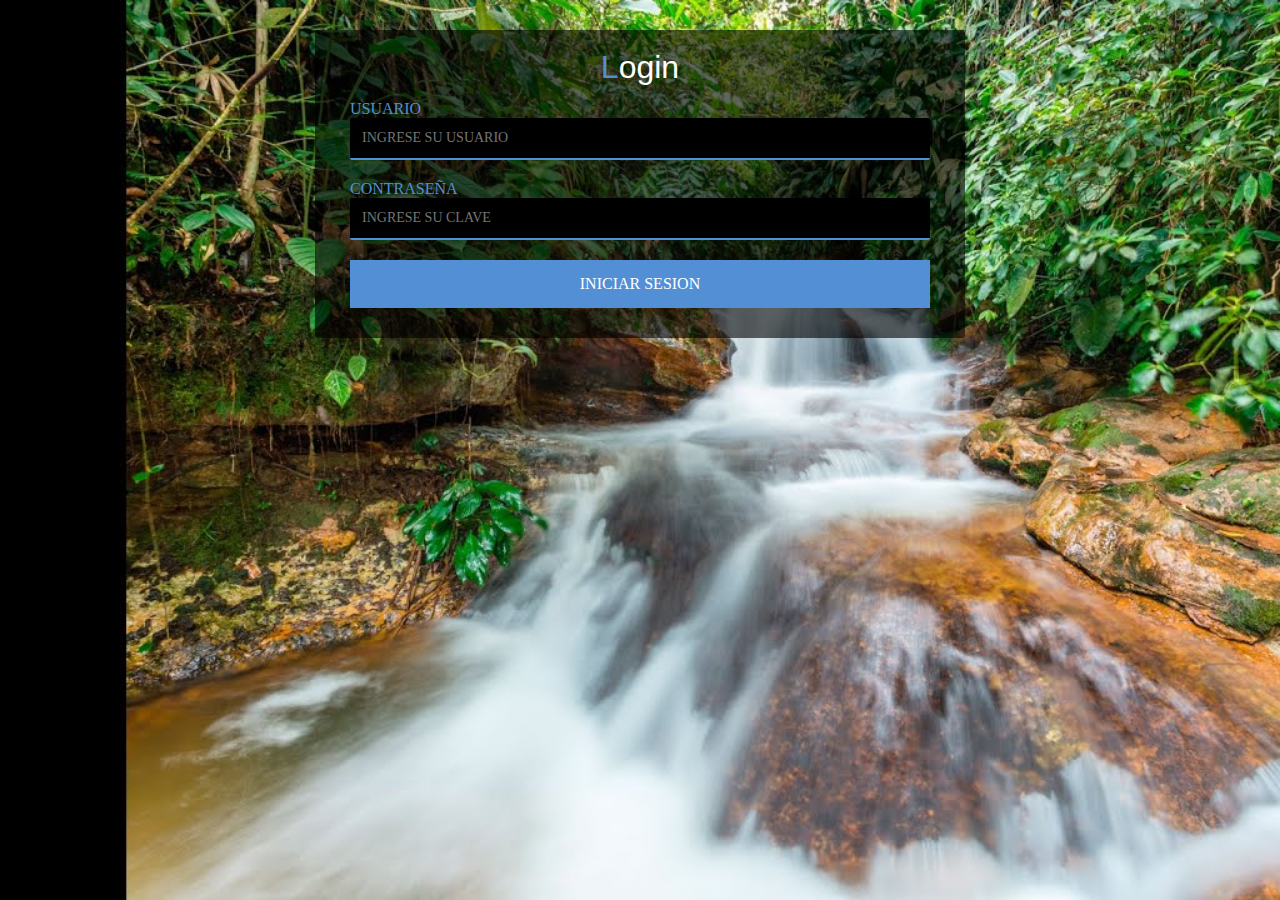
==== index.html @ f3b2d430 "version uno" ====
<!DOCTYPE html>
<html lang="es">

<head>
    <title>INICIO SESIÓN</title>
    <link rel="stylesheet" href="css/estilos.css">
    <script src="java/inicio.js" ></script>
    <meta charset="UTF-8">
    <meta name="viewport"
        content="width=device-width, user-scaleable=no , initial-scale=1.0,maximum-scale=1.0, minimum-scale=1.0">

</head>

<body>

    <div class="contenedor">
        <form  class="formulario">
            
                <h1 class="titulo">L<span>ogin</h1>
            

            <label for="usuario" class="label">USUARIO</label>
            <input type="text" class="form-input" id="usuario" placeholder="INGRESE SU USUARIO">

            <label for="clave" class="label">CONTRASEÑA</label>
            <input type="password" class="form-input" id="clave" placeholder="INGRESE SU CLAVE">
            <input type="submit" class="bton-submit" value="INICIAR SESION" onclick="iniciar()">
        </form>

    </div>


</body>



</html>
---- css/estilos.css ----
*{
    margin: 0;
    padding: 0;
    -webkit-box-sizing: border-box;
    -moz-box-sizing: border-box;
    box-sizing:border-box;
}


body{
    background:url(../imagenes/fondo.jpg);
    -webkit-background-size:cover ;
    background-size:cover ;
    background-attachment: fixed;
}


.contenedor .formulario  .titulo{
    font-weight: normal;
    font-family: sans-serif;
    color: #528fd5;
    text-align: center;
    padding:14px 0;
}

.contenedor .formulario  .titulo span{
color: #fff;
}

.contenedor .formulario{
    background: rgba(0, 0, 0, 0.6);
    width: 90%;
    max-width: 650px;
    margin:  auto ;
    padding: 5px 35px;
    margin-top: 30px;
    padding-bottom: 30px;
    border-radius: 3px;
}

.contenedor .formulario .label{
    display: block;
    color: #528fd5;
    font-size: 16px;
    font-family:Roboto;
    position: relative;
}

.contenedor .formulario .form-input{
    background: rgb(0, 0, .7);
    border: none;
    outline: none;
    border-bottom:2px solid #528fd5;
    width: 100%;
    padding: 12px;
    margin-bottom: 20px;
    border-radius: 2px;
    font-size: 14px;
    color: #fff;
    font-family: Roboto;
}

.contenedor .formulario {
    resize: vertical;
    
}

.contenedor .formulario .bton-submit{
    width: 100%;
    font-family: Roboto;
    outline: none;
    background: #528fd5 ;
    font-size: 16px;
    border:  none;
    color: #fff;
    padding: 15px 0 ;
    cursor: pointer;
    transition: all .5s ease;
}
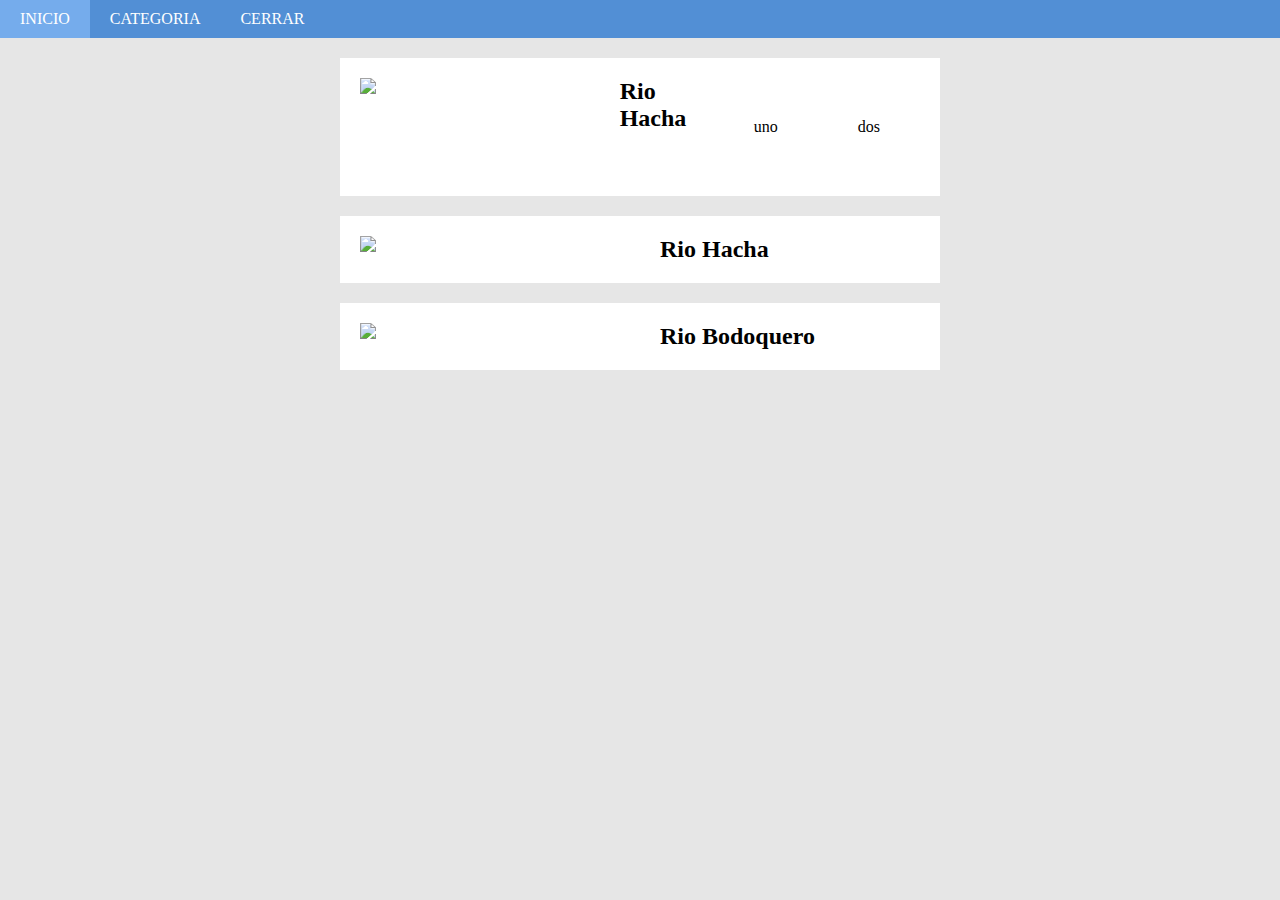
==== commit 375f2abd: "segunda version" ====
--- a/index.html
+++ b/index.html
@@ -1,37 +1,55 @@
 <!DOCTYPE html>
 <html lang="es">
+  <html>
+    <head>
+      <title>TURISMO</title>
+      <meta charset="UTF-8" />
+      <meta
+        name="viewport"
+        content="width=device-width, user-scaleable=no , initial-scale=1.0,maximum-scale=1.0, minimum-scale=1.0"
+      />
+      <link rel="stylesheet" href="css/index.css" />
+    </head>
+    <body>
+      <header>
+        <nav>
+          <ul>
+            <li><a href="#">INICIO</a></li>
+            <li><a href="#">CATEGORIA</a></li>
+            <li><a href="#">CERRAR</a></li>
+          </ul>
+        </nav>
+      </header>
+      <div class="contenedor">
+        <div class="lugares">
+          <div class="lugar_uno">
+            <img src="\Turismo\imagenes\calera.png" />
+            <h2 class="titulo_uno">Rio Hacha</h2>
+            <div>uno</div>
+            <div>dos</div>
+          </div>
 
-<head>
-    <title>INICIO SESIÓN</title>
-    <link rel="stylesheet" href="css/estilos.css">
-    <script src="java/inicio.js" ></script>
-    <meta charset="UTF-8">
-    <meta name="viewport"
-        content="width=device-width, user-scaleable=no , initial-scale=1.0,maximum-scale=1.0, minimum-scale=1.0">
+          <div class="lugar_dos">
+            
+              <img src="\Turismo\imagenes\hacha.png" />
+         
+          
+              <h2 class="titulo_uno">Rio Hacha</h2>
+            
+          </div>
 
-</head>
+          <div class="lugar_tres">
+            
+              <img src="\Turismo\imagenes\bodoquero.png" />
+           
 
-<body>
-
-    <div class="contenedor">
-        <form  class="formulario">
             
-                <h1 class="titulo">L<span>ogin</h1>
-            
-
-            <label for="usuario" class="label">USUARIO</label>
-            <input type="text" class="form-input" id="usuario" placeholder="INGRESE SU USUARIO">
-
-            <label for="clave" class="label">CONTRASEÑA</label>
-            <input type="password" class="form-input" id="clave" placeholder="INGRESE SU CLAVE">
-            <input type="submit" class="bton-submit" value="INICIAR SESION" onclick="iniciar()">
-        </form>
-
-    </div>
-
-
-</body>
-
-
-
-</html>+              <h2 class="titulo_uno">Rio Bodoquero</h2>
+          
+          </div>
+        </div>
+      </div>
+      <script src="java/inicio.js"></script>
+    </body>
+  </html>
+</html>
--- a/css/index.css
+++ b/css/index.css
@@ -0,0 +1,49 @@
+* {
+  margin: 0;
+  padding: 0;
+}
+
+body {
+  background: #e6e6e6;
+}
+header nav {
+  background: #528fd5;
+  overflow: hidden;
+}
+
+header nav ul {
+  list-style: none;
+}
+
+header nav ul li {
+  float: left;
+}
+
+header nav ul li a {
+  padding: 10px 20px;
+  display: block;
+  color: #fff;
+  text-decoration: none;
+}
+
+header nav ul li a:hover {
+  background: #75acec;
+}
+
+.lugares div img {
+  width: 300px;
+}
+
+.lugares {
+  width: 50%;
+  margin: auto;
+ 
+}
+
+.lugares div {
+  background:#fff;
+  padding: 20px 20px;
+  display: flex;
+  align-items: flex-start;
+  margin: 20px 20px;
+}
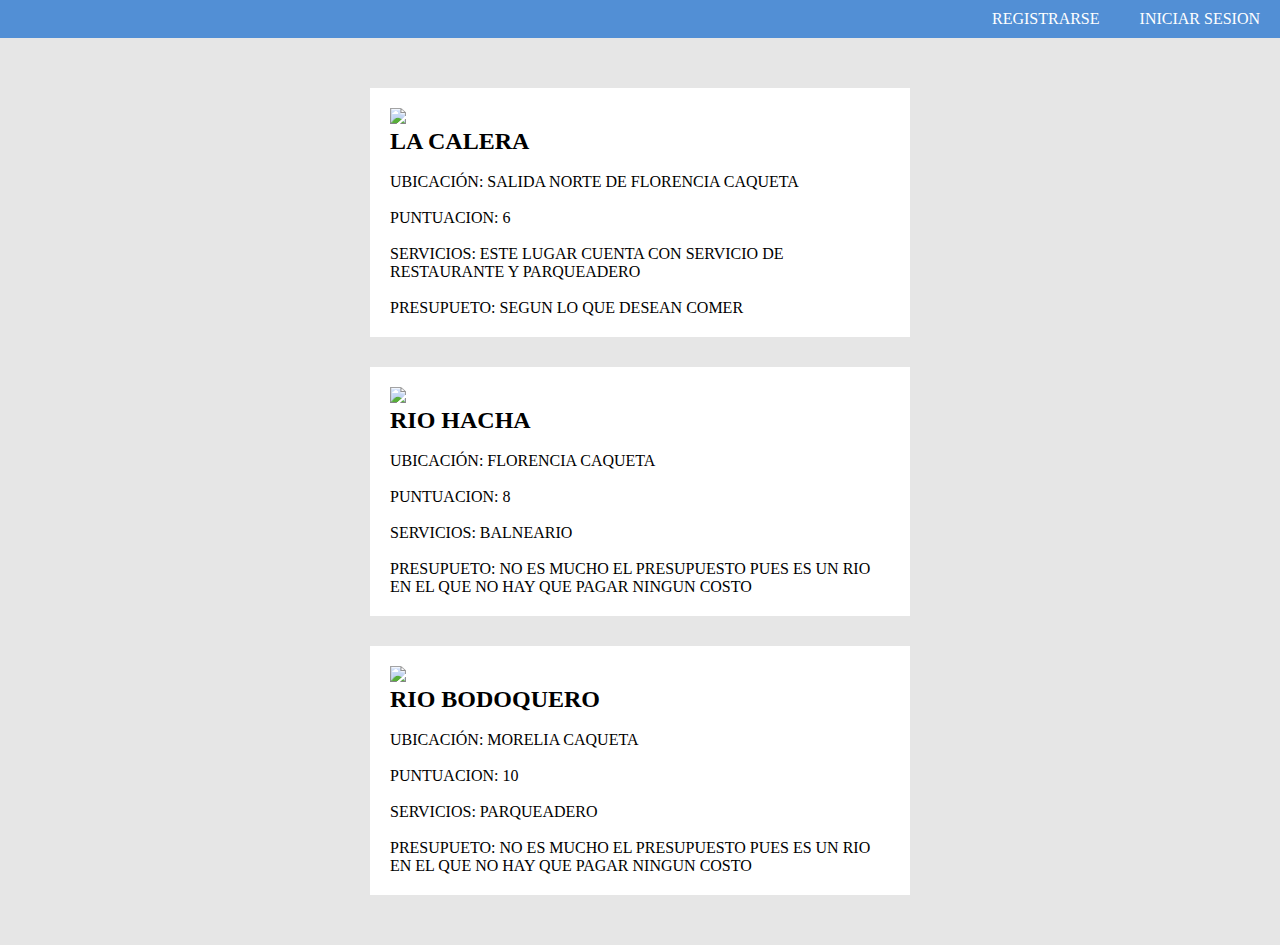
==== commit 933b0e90: "tercera version" ====
--- a/index.html
+++ b/index.html
@@ -1,6 +1,6 @@
 <!DOCTYPE html>
 <html lang="es">
-  <html>
+  
     <head>
       <title>TURISMO</title>
       <meta charset="UTF-8" />
@@ -14,42 +14,67 @@
       <header>
         <nav>
           <ul>
-            <li><a href="#">INICIO</a></li>
-            <li><a href="#">CATEGORIA</a></li>
-            <li><a href="#">CERRAR</a></li>
+            <li><a href="login.html">INICIAR SESION</a></li>
+            <li><a href="#">REGISTRARSE</a></li>
           </ul>
         </nav>
       </header>
       <div class="contenedor">
         <div class="lugares">
           <div class="lugar_uno">
-            <img src="\Turismo\imagenes\calera.png" />
-            <h2 class="titulo_uno">Rio Hacha</h2>
-            <div>uno</div>
-            <div>dos</div>
+            <img class="imagen1" src="\Turismo\imagenes\calera.png" />
+            <h2>LA CALERA</h2>
+            <br />
+            <p>
+              UBICACIÓN: SALIDA NORTE DE FLORENCIA CAQUETA <br />
+              <br />
+              PUNTUACION: 6 <br />
+              <br />
+              SERVICIOS: ESTE LUGAR CUENTA CON SERVICIO DE RESTAURANTE Y
+              PARQUEADERO <br />
+              <br />
+              PRESUPUETO: SEGUN LO QUE DESEAN COMER
+            </p>
           </div>
 
           <div class="lugar_dos">
-            
-              <img src="\Turismo\imagenes\hacha.png" />
-         
-          
-              <h2 class="titulo_uno">Rio Hacha</h2>
-            
+            <img class="imagen2" src="\Turismo\imagenes\hacha.png" />
+            <h2>RIO HACHA</h2>
+            <br />
+            <p>
+            UBICACIÓN: FLORENCIA CAQUETA <br />
+            <br />
+            PUNTUACION: 8 <br />
+            <br />
+           
+             
+              SERVICIOS: BALNEARIO <br />
+              <br />
+              PRESUPUETO: NO ES MUCHO EL PRESUPUESTO PUES ES UN RIO EN EL QUE NO
+              HAY QUE PAGAR NINGUN COSTO
+            </p>
           </div>
 
           <div class="lugar_tres">
-            
-              <img src="\Turismo\imagenes\bodoquero.png" />
+            <img class="imagen2" src="\Turismo\imagenes\bodoquero.png" />
+            <h2>RIO BODOQUERO</h2>
+
+            <br />
            
-
-            
-              <h2 class="titulo_uno">Rio Bodoquero</h2>
-          
+            <p>
+              UBICACIÓN: MORELIA CAQUETA <br />
+              <br />
+              PUNTUACION: 10 <br /><br />
+              SERVICIOS: PARQUEADERO <br />
+              <br />
+              PRESUPUETO: NO ES MUCHO EL PRESUPUESTO PUES ES UN RIO EN EL QUE NO
+              HAY QUE PAGAR NINGUN COSTO
+            </p>
           </div>
         </div>
       </div>
+
       <script src="java/inicio.js"></script>
     </body>
-  </html>
+ 
 </html>
--- a/css/index.css
+++ b/css/index.css
@@ -1,6 +1,7 @@
 * {
   margin: 0;
   padding: 0;
+  box-sizing: border-box;
 }
 
 body {
@@ -16,7 +17,7 @@
 }
 
 header nav ul li {
-  float: left;
+  float: right;
 }
 
 header nav ul li a {
@@ -30,20 +31,26 @@
   background: #75acec;
 }
 
-.lugares div img {
+img {
   width: 300px;
+}
+
+.lugares,
+.lugar_uno,
+.lugar_dos,
+.lugar_tres,
+img h2 p {
+  padding: 20px 20px;
 }
 
 .lugares {
   width: 50%;
   margin: auto;
- 
+}
+.lugar_uno,
+.lugar_dos,
+.lugar_tres {
+  background: #fff;
+  margin: 30px 30px;
 }
 
-.lugares div {
-  background:#fff;
-  padding: 20px 20px;
-  display: flex;
-  align-items: flex-start;
-  margin: 20px 20px;
-}
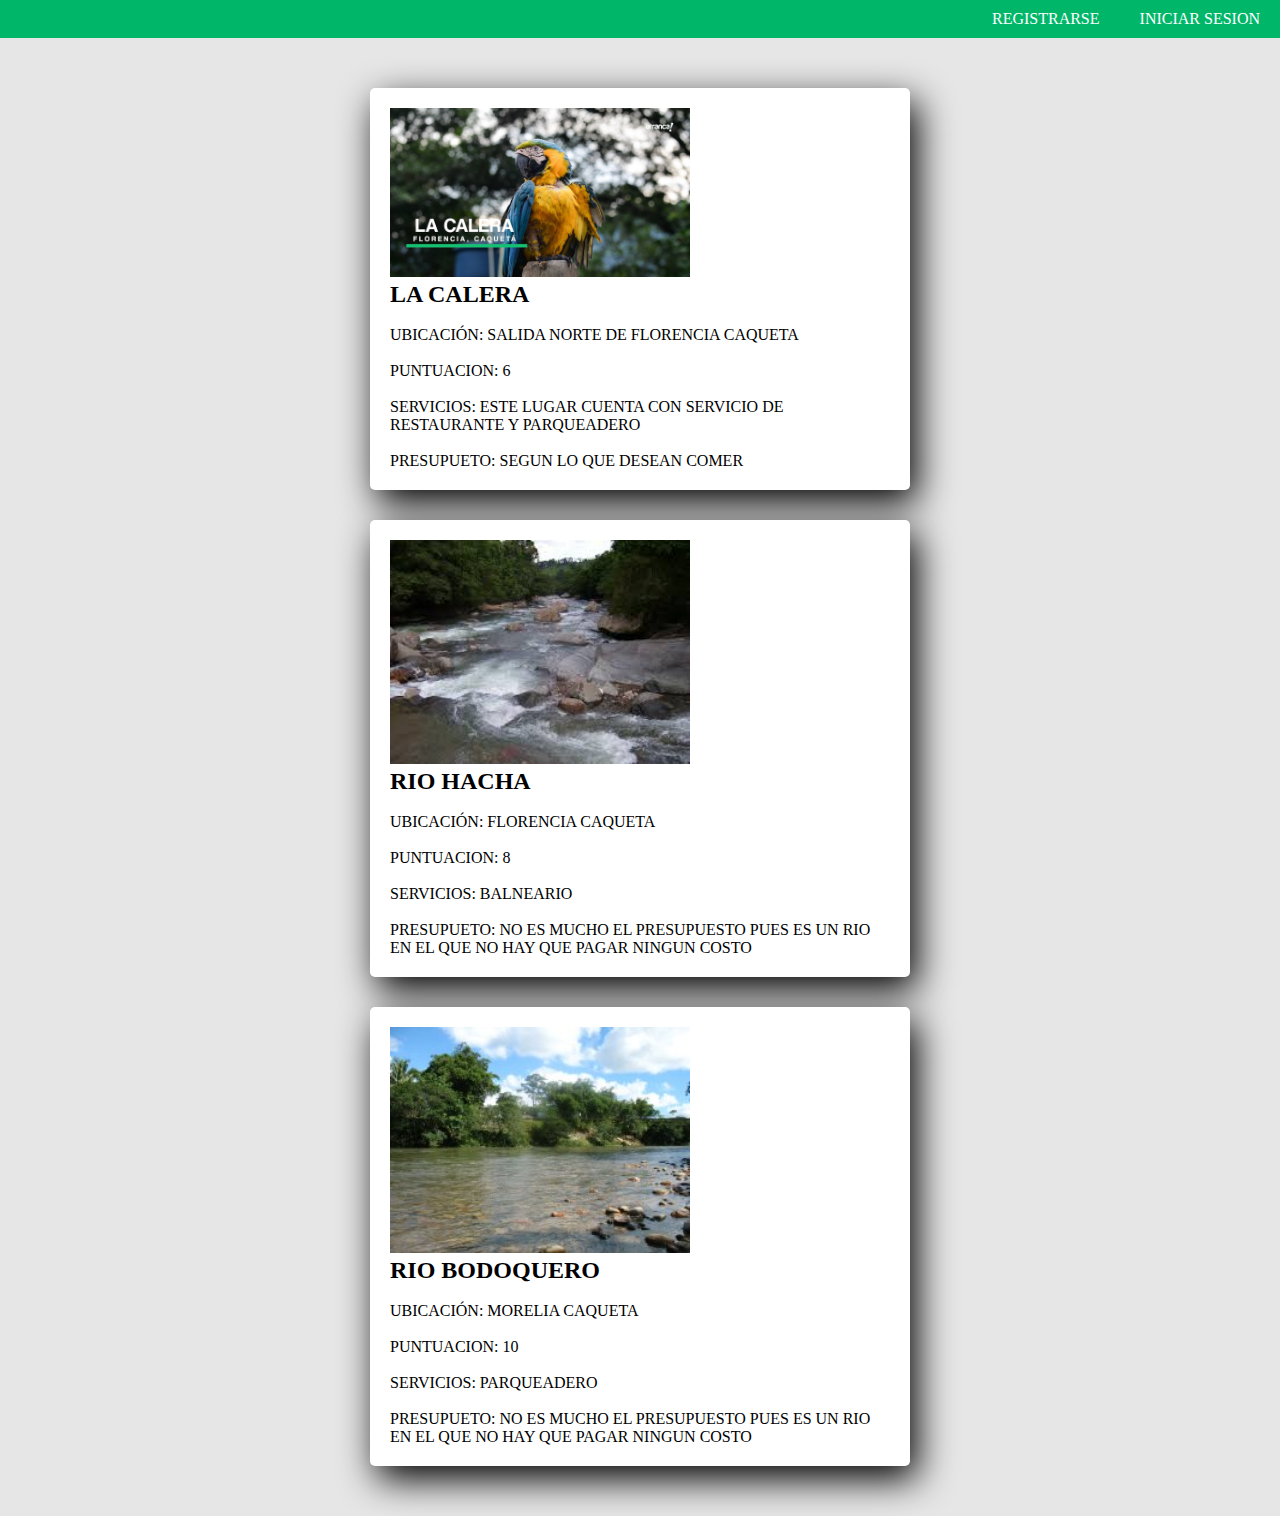
==== commit 26a4ac39: "cuarta version edwin" ====
--- a/index.html
+++ b/index.html
@@ -1,80 +1,79 @@
 <!DOCTYPE html>
 <html lang="es">
+  <head>
+    <link rel="stylesheet" href="css/index.css" />
+    <link rel="icon" type="image/png" href="imagenes/logo.png"  />
+    <title>TURISMO</title>
+    <meta charset="UTF-8" />
+    <meta
+      name="viewport"
+      content="width=device-width, user-scaleable=no , initial-scale=1.0,maximum-scale=1.0, minimum-scale=1.0"
+    />
   
-    <head>
-      <title>TURISMO</title>
-      <meta charset="UTF-8" />
-      <meta
-        name="viewport"
-        content="width=device-width, user-scaleable=no , initial-scale=1.0,maximum-scale=1.0, minimum-scale=1.0"
-      />
-      <link rel="stylesheet" href="css/index.css" />
-    </head>
-    <body>
-      <header>
-        <nav>
-          <ul>
-            <li><a href="login.html">INICIAR SESION</a></li>
-            <li><a href="#">REGISTRARSE</a></li>
-          </ul>
-        </nav>
-      </header>
-      <div class="contenedor">
-        <div class="lugares">
-          <div class="lugar_uno">
-            <img class="imagen1" src="\Turismo\imagenes\calera.png" />
-            <h2>LA CALERA</h2>
+  </head>
+  <body>
+    <header>
+      <nav>
+        <ul>
+          <li><a href="login.html">INICIAR SESION</a></li>
+          <li><a href="registro.html">REGISTRARSE</a></li>
+        </ul>
+      </nav>
+    </header>
+    <div class="contenedor">
+      <div class="lugares">
+        <div class="lugar_uno">
+          <img class="imagen1" src="imagenes\calera\calera.png" />
+          <h2>LA CALERA</h2>
+          <br />
+          <p>
+            UBICACIÓN: SALIDA NORTE DE FLORENCIA CAQUETA <br />
             <br />
-            <p>
-              UBICACIÓN: SALIDA NORTE DE FLORENCIA CAQUETA <br />
-              <br />
-              PUNTUACION: 6 <br />
-              <br />
-              SERVICIOS: ESTE LUGAR CUENTA CON SERVICIO DE RESTAURANTE Y
-              PARQUEADERO <br />
-              <br />
-              PRESUPUETO: SEGUN LO QUE DESEAN COMER
-            </p>
-          </div>
+            PUNTUACION: 6 <br />
+            <br />
+            SERVICIOS: ESTE LUGAR CUENTA CON SERVICIO DE RESTAURANTE Y
+            PARQUEADERO <br />
+            <br />
+            PRESUPUETO: SEGUN LO QUE DESEAN COMER
+          </p>
+        </div>
 
-          <div class="lugar_dos">
-            <img class="imagen2" src="\Turismo\imagenes\hacha.png" />
-            <h2>RIO HACHA</h2>
-            <br />
-            <p>
+        <div class="lugar_dos">
+          <img class="imagen2" src="imagenes\hacha.png" />
+          <h2>RIO HACHA</h2>
+          <br />
+          <p>
             UBICACIÓN: FLORENCIA CAQUETA <br />
             <br />
             PUNTUACION: 8 <br />
             <br />
-           
-             
-              SERVICIOS: BALNEARIO <br />
-              <br />
-              PRESUPUETO: NO ES MUCHO EL PRESUPUESTO PUES ES UN RIO EN EL QUE NO
-              HAY QUE PAGAR NINGUN COSTO
-            </p>
-          </div>
 
-          <div class="lugar_tres">
-            <img class="imagen2" src="\Turismo\imagenes\bodoquero.png" />
-            <h2>RIO BODOQUERO</h2>
+            SERVICIOS: BALNEARIO <br />
+            <br />
+            PRESUPUETO: NO ES MUCHO EL PRESUPUESTO PUES ES UN RIO EN EL QUE NO
+            HAY QUE PAGAR NINGUN COSTO
+          </p>
+        </div>
 
+        <div class="lugar_tres">
+          <img class="imagen2" src="imagenes\bodoquero.png" />
+          <h2>RIO BODOQUERO</h2>
+
+          <br />
+
+          <p>
+            UBICACIÓN: MORELIA CAQUETA <br />
             <br />
-           
-            <p>
-              UBICACIÓN: MORELIA CAQUETA <br />
-              <br />
-              PUNTUACION: 10 <br /><br />
-              SERVICIOS: PARQUEADERO <br />
-              <br />
-              PRESUPUETO: NO ES MUCHO EL PRESUPUESTO PUES ES UN RIO EN EL QUE NO
-              HAY QUE PAGAR NINGUN COSTO
-            </p>
-          </div>
+            PUNTUACION: 10 <br /><br />
+            SERVICIOS: PARQUEADERO <br />
+            <br />
+            PRESUPUETO: NO ES MUCHO EL PRESUPUESTO PUES ES UN RIO EN EL QUE NO
+            HAY QUE PAGAR NINGUN COSTO
+          </p>
         </div>
       </div>
+    </div>
 
-      <script src="java/inicio.js"></script>
-    </body>
- 
+    <script src="java/inicio.js"></script>
+  </body>
 </html>
--- a/css/index.css
+++ b/css/index.css
@@ -2,13 +2,15 @@
   margin: 0;
   padding: 0;
   box-sizing: border-box;
+
 }
 
 body {
-  background: #e6e6e6;
+ background: #e6e6e6;
+
 }
 header nav {
-  background: #528fd5;
+  background: #00B769;
   overflow: hidden;
 }
 
@@ -28,11 +30,15 @@
 }
 
 header nav ul li a:hover {
-  background: #75acec;
+  background: #02ac62;
 }
 
 img {
   width: 300px;
+}
+
+.lugares img:hover{
+ width: 500px;
 }
 
 .lugares,
@@ -46,11 +52,111 @@
 .lugares {
   width: 50%;
   margin: auto;
+
 }
 .lugar_uno,
 .lugar_dos,
 .lugar_tres {
+
   background: #fff;
   margin: 30px 30px;
+  box-shadow: 7px 13px 37px #000;
+  border-radius: 5px;
 }
 
+.registro {
+  width: 400px;
+  background: #00B769;
+  padding: 30px;
+  margin: auto;
+  margin-top: 50px;
+  border-radius: 4px;
+  font-family: "calibri";
+  color: white;
+  box-shadow: 7px 13px 37px #000;
+}
+
+.registro h4 {
+  font-size: 22px;
+  margin-bottom: 20px;
+}
+
+.controles {
+  width: 100%;
+  background: #fff;
+  padding: 10px;
+  border-radius: 4px;
+  margin-bottom: 16px;
+  border: 1px solid #1f53c5;
+  font-family: "calibri";
+  font-size: 18px;
+}
+
+.registro .boton {
+  width: 100%;
+  background: #03663b;
+  border: none;
+  color: white;
+  padding: 12px;
+  margin: 16px 20;
+  font-size: 16px;
+  box-shadow: 1px 1px 1px #000;
+}
+
+.contenedor .formulario .titulo {
+  font-weight: normal;
+  font-family: sans-serif;
+  color:#fff;
+  text-align: center;
+  padding: 14px 0;
+}
+
+.contenedor .formulario .titulo span {
+  color: #fff;
+}
+
+.contenedor .formulario {
+  background :#00B769;
+  width: 90%;
+  max-width: 650px;
+  margin: auto;
+  padding: 5px 35px;
+  margin-top: 30px;
+  padding-bottom: 30px;
+  border-radius: 3px;
+  box-shadow: 7px 13px 37px #000;
+}
+
+.contenedor .formulario .label {
+  display: block;
+  color: #fff;
+  font-size: 16px;
+  font-family: Roboto;
+  position: relative;
+}
+
+.contenedor .formulario .form-input {
+  width: 100%;
+  background: #fff;
+  padding: 10px;
+  border-radius: 4px;
+  margin-bottom: 16px;
+  border: 1px solid #1f53c5;
+  font-family: "calibri";
+  font-size: 18px;
+}
+
+.contenedor .formulario {
+  resize: vertical;
+}
+
+.contenedor .formulario .bton-submit {
+  width: 100%;
+  background: #03663b;
+  border: none;
+  color: white;
+  padding: 12px;
+  margin: 16px 20;
+  font-size: 16px;
+  box-shadow: 1px 1px 1px #000;
+}
